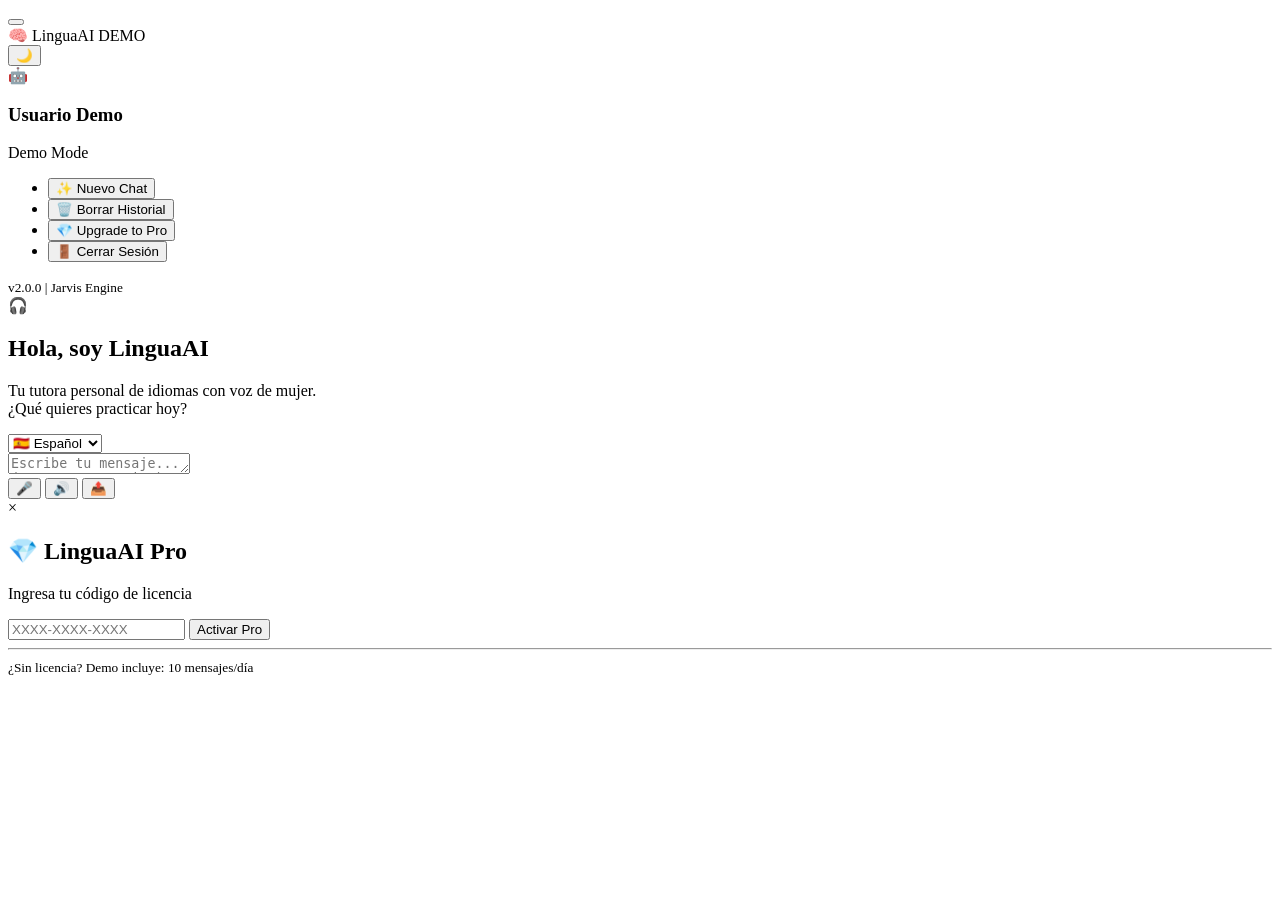
==== index.html @ a66053a5 "Create index.html" ====
<!DOCTYPE html>
<html lang="es">
<head>
    <meta charset="UTF-8">
    <meta name="viewport" content="width=device-width, initial-scale=1.0, viewport-fit=cover">
    <meta name="theme-color" content="#0a0a0a">
    <meta name="apple-mobile-web-app-capable" content="yes">
    <meta name="apple-mobile-web-app-status-bar-style" content="black-translucent">
    <title>LinguaAI - Tu tutor inteligente</title>
    <link rel="manifest" href="manifest.json">
    <link rel="stylesheet" href="css/style.css">
    <link href="https://fonts.googleapis.com/css2?family=Inter:ital,wght@0,100..900;1,100..900&display=swap" rel="stylesheet">
</head>
<body>
    <div class="app-container">
        <!-- Header con hamburguesa -->
        <header class="glass-header">
            <button class="hamburger" id="hamburgerBtn" aria-label="Menú">
                <span></span><span></span><span></span>
            </button>
            <div class="logo">
                <span class="logo-icon">🧠</span>
                <span class="logo-text">Lingua<span class="ai-glow">AI</span></span>
                <span class="badge-demo" id="versionBadge">DEMO</span>
            </div>
            <button class="theme-toggle" id="themeToggle" aria-label="Modo claro/oscuro">🌙</button>
        </header>

        <!-- Menú hamburguesa lateral -->
        <div class="menu-overlay" id="menuOverlay"></div>
        <nav class="side-menu" id="sideMenu">
            <div class="menu-header">
                <div class="menu-avatar">🤖</div>
                <h3 id="userEmailDisplay">Usuario Demo</h3>
                <span class="license-status" id="licenseStatus">Demo Mode</span>
            </div>
            <ul class="menu-items">
                <li><button class="menu-item" id="menuNewChat">✨ Nuevo Chat</button></li>
                <li><button class="menu-item" id="menuClearHistory">🗑️ Borrar Historial</button></li>
                <li><button class="menu-item" id="menuUpgrade">💎 Upgrade to Pro</button></li>
                <li><button class="menu-item" id="menuLogout">🚪 Cerrar Sesión</button></li>
            </ul>
            <div class="menu-footer">
                <small>v2.0.0 | Jarvis Engine</small>
            </div>
        </nav>

        <!-- Chat principal -->
        <main class="chat-main">
            <div class="chat-messages" id="chatMessages">
                <div class="welcome-message">
                    <div class="ai-icon">🎧</div>
                    <h2>Hola, soy <span class="ai-glow">LinguaAI</span></h2>
                    <p>Tu tutora personal de idiomas con voz de mujer.<br>¿Qué quieres practicar hoy?</p>
                </div>
            </div>
            
            <div class="input-area glass">
                <div class="language-selector">
                    <select id="languageSelect">
                        <option value="Spanish">🇪🇸 Español</option>
                        <option value="English">🇬🇧 English</option>
                        <option value="French">🇫🇷 Français</option>
                        <option value="German">🇩🇪 Deutsch</option>
                        <option value="Italian">🇮🇹 Italiano</option>
                        <option value="Japanese">🇯🇵 日本語</option>
                    </select>
                </div>
                <div class="input-wrapper">
                    <textarea id="userInput" placeholder="Escribe tu mensaje... (Enter para enviar)" rows="1"></textarea>
                    <div class="input-buttons">
                        <button id="voiceBtn" class="icon-btn" title="Entrada de voz">🎤</button>
                        <button id="speakerBtn" class="icon-btn" title="Escuchar respuesta">🔊</button>
                        <button id="sendBtn" class="send-btn">📤</button>
                    </div>
                </div>
                <div class="voice-status" id="voiceStatus"></div>
            </div>
        </main>
    </div>

    <!-- Modal Upgrade -->
    <div class="modal" id="upgradeModal">
        <div class="modal-content glass">
            <span class="close">&times;</span>
            <h2>💎 LinguaAI Pro</h2>
            <p>Ingresa tu código de licencia</p>
            <input type="text" id="licenseCode" placeholder="XXXX-XXXX-XXXX">
            <button id="activatePro">Activar Pro</button>
            <hr>
            <small>¿Sin licencia? Demo incluye: 10 mensajes/día</small>
        </div>
    </div>

    <script src="js/auth.js"></script>
    <script src="js/chat.js"></script>
    <script src="js/theme.js"></script>
    <script src="js/hamburger.js"></script>
    <script src="js/app.js"></script>
</body>
</html>
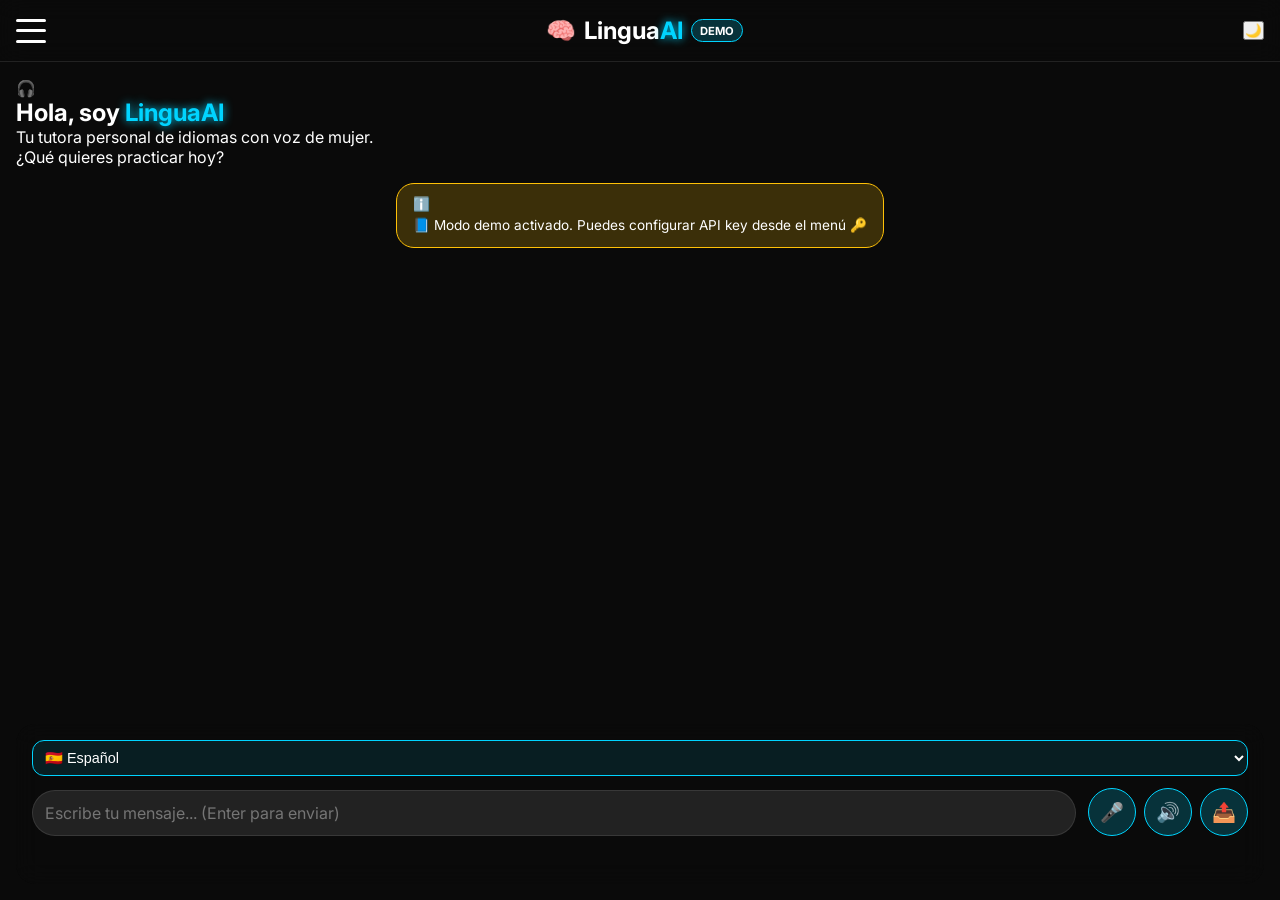
==== commit ce0dcf36: "Add button for API Key configuration in menu" ====
--- a/index.html
+++ b/index.html
@@ -37,6 +37,7 @@
             <ul class="menu-items">
                 <li><button class="menu-item" id="menuNewChat">✨ Nuevo Chat</button></li>
                 <li><button class="menu-item" id="menuClearHistory">🗑️ Borrar Historial</button></li>
+                <li><button class="menu-item" id="menuApiKey">🔑 Configurar API Key</button></li>  <!-- 👈 NUEVO -->
                 <li><button class="menu-item" id="menuUpgrade">💎 Upgrade to Pro</button></li>
                 <li><button class="menu-item" id="menuLogout">🚪 Cerrar Sesión</button></li>
             </ul>
--- a/css/style.css
+++ b/css/style.css
@@ -0,0 +1,384 @@
+:root {
+    --bg-dark: #0a0a0a;
+    --bg-light: #f5f5f7;
+    --glass-dark: rgba(10, 10, 10, 0.8);
+    --glass-light: rgba(255, 255, 255, 0.8);
+    --neon-blue: #00d4ff;
+    --neon-purple: #7c3aed;
+    --text-dark: #1a1a1a;
+    --text-light: #ffffff;
+    --border: rgba(255, 255, 255, 0.1);
+}
+
+* {
+    margin: 0;
+    padding: 0;
+    box-sizing: border-box;
+}
+
+body {
+    font-family: 'Inter', sans-serif;
+    background: var(--bg-dark);
+    color: var(--text-light);
+    transition: all 0.3s ease;
+    overflow: hidden;
+    height: 100vh;
+}
+
+body.light {
+    --bg-dark: #f5f5f7;
+    --glass-dark: rgba(255, 255, 255, 0.9);
+    --text-dark: #1a1a1a;
+    --text-light: #1a1a1a;
+    background: var(--bg-dark);
+    color: var(--text-dark);
+}
+
+.app-container {
+    height: 100vh;
+    display: flex;
+    flex-direction: column;
+    position: relative;
+}
+
+/* Header estilo Jarvis */
+.glass-header {
+    backdrop-filter: blur(12px);
+    background: var(--glass-dark);
+    border-bottom: 1px solid var(--border);
+    padding: 1rem;
+    display: flex;
+    justify-content: space-between;
+    align-items: center;
+    position: relative;
+    z-index: 100;
+}
+
+.logo {
+    font-size: 1.5rem;
+    font-weight: 700;
+    display: flex;
+    align-items: center;
+    gap: 0.5rem;
+}
+
+.ai-glow {
+    color: var(--neon-blue);
+    text-shadow: 0 0 10px var(--neon-blue);
+    animation: pulse 2s infinite;
+}
+
+@keyframes pulse {
+    0%, 100% { opacity: 1; }
+    50% { opacity: 0.7; }
+}
+
+.badge-demo {
+    font-size: 0.7rem;
+    background: rgba(0, 212, 255, 0.2);
+    padding: 0.2rem 0.5rem;
+    border-radius: 20px;
+    border: 1px solid var(--neon-blue);
+}
+
+/* Hamburguesa */
+.hamburger {
+    width: 30px;
+    height: 24px;
+    background: none;
+    border: none;
+    cursor: pointer;
+    display: flex;
+    flex-direction: column;
+    justify-content: space-between;
+    z-index: 200;
+    position: relative;
+}
+
+.hamburger span {
+    width: 100%;
+    height: 3px;
+    background: var(--text-light);
+    transition: all 0.3s;
+    border-radius: 3px;
+}
+
+.hamburger.active span:nth-child(1) {
+    transform: rotate(45deg) translate(8px, 8px);
+}
+
+.hamburger.active span:nth-child(2) {
+    opacity: 0;
+}
+
+.hamburger.active span:nth-child(3) {
+    transform: rotate(-45deg) translate(8px, -8px);
+}
+
+/* Menú lateral */
+.menu-overlay {
+    position: fixed;
+    top: 0;
+    left: 0;
+    width: 100%;
+    height: 100%;
+    background: rgba(0, 0, 0, 0.7);
+    backdrop-filter: blur(4px);
+    z-index: 150;
+    display: none;
+}
+
+.menu-overlay.active {
+    display: block;
+}
+
+.side-menu {
+    position: fixed;
+    top: 0;
+    left: -300px;
+    width: 280px;
+    height: 100%;
+    background: var(--glass-dark);
+    backdrop-filter: blur(20px);
+    z-index: 200;
+    transition: left 0.3s ease;
+    display: flex;
+    flex-direction: column;
+    padding: 1.5rem;
+    gap: 2rem;
+    border-right: 1px solid var(--border);
+}
+
+.side-menu.active {
+    left: 0;
+}
+
+.menu-items {
+    list-style: none;
+    display: flex;
+    flex-direction: column;
+    gap: 1rem;
+}
+
+.menu-item {
+    background: none;
+    border: none;
+    color: var(--text-light);
+    padding: 0.75rem;
+    text-align: left;
+    font-size: 1rem;
+    cursor: pointer;
+    border-radius: 8px;
+    transition: background 0.2s;
+    width: 100%;
+}
+
+.menu-item:hover {
+    background: rgba(0, 212, 255, 0.1);
+}
+
+/* Chat */
+.chat-main {
+    flex: 1;
+    display: flex;
+    flex-direction: column;
+    overflow: hidden;
+    padding: 1rem;
+}
+
+.chat-messages {
+    flex: 1;
+    overflow-y: auto;
+    display: flex;
+    flex-direction: column;
+    gap: 1rem;
+    padding-bottom: 1rem;
+}
+
+.message {
+    max-width: 80%;
+    padding: 0.75rem 1rem;
+    border-radius: 18px;
+    animation: fadeIn 0.3s;
+}
+
+@keyframes fadeIn {
+    from { opacity: 0; transform: translateY(10px); }
+    to { opacity: 1; transform: translateY(0); }
+}
+
+.message.user {
+    align-self: flex-end;
+    background: linear-gradient(135deg, var(--neon-blue), var(--neon-purple));
+    color: white;
+}
+
+.message.ai {
+    align-self: flex-start;
+    background: var(--glass-dark);
+    border: 1px solid var(--border);
+}
+
+.input-area {
+    padding: 1rem;
+    border-radius: 20px;
+    background: var(--glass-dark);
+    backdrop-filter: blur(12px);
+    margin-top: 1rem;
+    position: relative;
+    z-index: 10;
+}
+.language-selector {
+    margin-bottom: 0.75rem;
+}
+
+.language-selector select {
+    width: 100%;
+    padding: 0.5rem;
+    background: rgba(0, 212, 255, 0.1);
+    border: 1px solid var(--neon-blue);
+    border-radius: 12px;
+    color: inherit;
+    font-size: 0.9rem;
+}
+.input-wrapper {
+    display: flex;
+    gap: 0.75rem;
+    align-items: flex-end;
+    flex-wrap: wrap;
+}
+
+textarea {
+    flex: 1;
+    min-width: 150px;
+    background: rgba(255, 255, 255, 0.1);
+    border: 1px solid var(--border);
+    border-radius: 24px;
+    padding: 0.75rem;
+    color: inherit;
+    font-family: inherit;
+    resize: none;
+    font-size: 1rem;
+    max-height: 100px;
+}
+
+.input-buttons {
+    display: flex;
+    gap: 0.5rem;
+    flex-shrink: 0;
+}
+
+.icon-btn, .send-btn {
+    background: rgba(0, 212, 255, 0.2);
+    border: 1px solid var(--neon-blue);
+    border-radius: 50%;
+    width: 48px;
+    height: 48px;
+    cursor: pointer;
+    font-size: 1.2rem;
+    transition: all 0.2s;
+    display: flex;
+    align-items: center;
+    justify-content: center;
+    flex-shrink: 0;
+}
+
+.icon-btn:hover, .send-btn:hover {
+    background: var(--neon-blue);
+    transform: scale(1.05);
+}
+
+/* Modal */
+.modal {
+    display: none;
+    position: fixed;
+    top: 0;
+    left: 0;
+    width: 100%;
+    height: 100%;
+    background: rgba(0, 0, 0, 0.8);
+    backdrop-filter: blur(10px);
+    z-index: 1000;
+    justify-content: center;
+    align-items: center;
+}
+
+.modal-content {
+    background: var(--glass-dark);
+    border-radius: 24px;
+    padding: 2rem;
+    max-width: 400px;
+    width: 90%;
+    text-align: center;
+}
+/* Responsive para móvil */
+@media (max-width: 600px) {
+    .input-wrapper {
+        flex-direction: column;
+        align-items: stretch;
+    }
+    
+    .input-buttons {
+        justify-content: flex-end;
+    }
+    
+    textarea {
+        width: 100%;
+    }
+    
+    .icon-btn, .send-btn {
+        width: 44px;
+        height: 44px;
+    }
+}
+/* Añadir a style.css */
+.message {
+    max-width: 85%;
+    padding: 0.75rem 1rem;
+    border-radius: 18px;
+    animation: fadeIn 0.3s ease;
+    margin-bottom: 0.5rem;
+}
+
+.message.ai {
+    align-self: flex-start;
+    background: linear-gradient(135deg, rgba(0, 212, 255, 0.1), rgba(124, 58, 237, 0.1));
+    border-left: 3px solid var(--neon-blue);
+}
+
+.message.user {
+    align-self: flex-end;
+    background: linear-gradient(135deg, var(--neon-blue), var(--neon-purple));
+    color: white;
+}
+
+.message.system {
+    align-self: center;
+    background: rgba(255, 193, 7, 0.2);
+    border: 1px solid #ffc107;
+    font-size: 0.85rem;
+    max-width: 90%;
+}
+
+.message.typing {
+    background: rgba(0, 212, 255, 0.05);
+}
+
+.dots {
+    font-size: 1.2rem;
+    letter-spacing: 2px;
+}
+
+.message-content {
+    margin-top: 0.25rem;
+    line-height: 1.4;
+    word-wrap: break-word;
+    white-space: pre-wrap;
+}
+
+.voice-status {
+    margin-top: 0.5rem;
+    font-size: 0.8rem;
+    text-align: center;
+    min-height: 24px;
+}
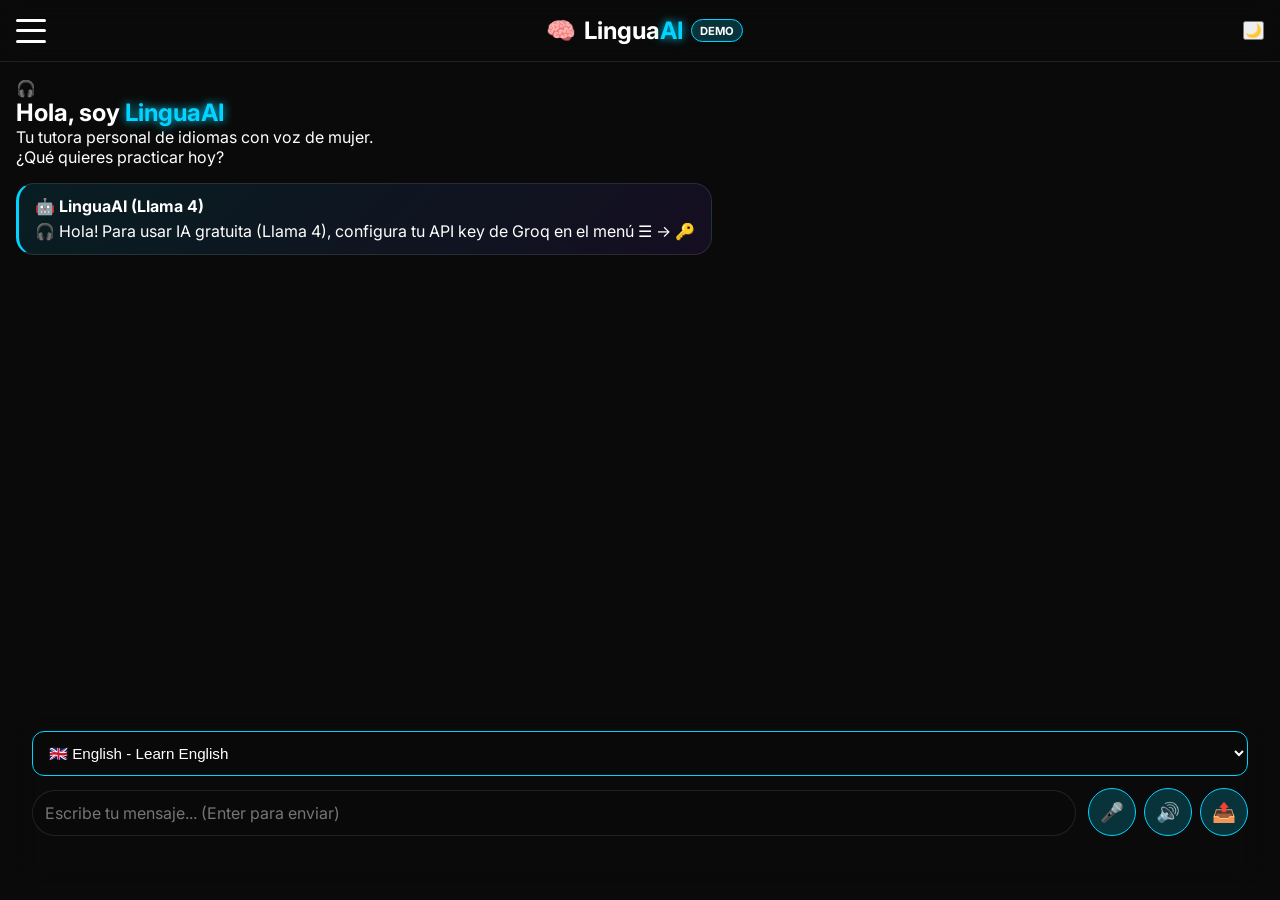
==== commit 106dc1ec: "Update index.html" ====
--- a/index.html
+++ b/index.html
@@ -35,6 +35,10 @@
                 <span class="license-status" id="licenseStatus">Demo Mode</span>
             </div>
             <ul class="menu-items">
+            <!-- Agregar después del header, antes del chat-main -->
+            <div class="usage-indicator" id="usageIndicator">
+                <span id="remainingMessages">10</span> mensajes restantes hoy
+            </div>            
                 <li><button class="menu-item" id="menuNewChat">✨ Nuevo Chat</button></li>
                 <li><button class="menu-item" id="menuClearHistory">🗑️ Borrar Historial</button></li>
                 <li><button class="menu-item" id="menuApiKey">🔑 Configurar API Key</button></li>  <!-- 👈 NUEVO -->
@@ -58,13 +62,13 @@
             
             <div class="input-area glass">
                 <div class="language-selector">
-                    <select id="languageSelect">
-                        <option value="Spanish">🇪🇸 Español</option>
-                        <option value="English">🇬🇧 English</option>
-                        <option value="French">🇫🇷 Français</option>
-                        <option value="German">🇩🇪 Deutsch</option>
-                        <option value="Italian">🇮🇹 Italiano</option>
-                        <option value="Japanese">🇯🇵 日本語</option>
+                    <select id="languageSelect" style="width: 100%;">
+                        <option value="Spanish">🇪🇸 Español - Aprende Español</option>
+                        <option value="English" selected>🇬🇧 English - Learn English</option>
+                        <option value="French">🇫🇷 Français - Apprendre le Français</option>
+                        <option value="German">🇩🇪 Deutsch - Lerne Deutsch</option>
+                        <option value="Italian">🇮🇹 Italiano - Impara Italiano</option>
+                        <option value="Japanese">🇯🇵 日本語 - 日本語を学ぶ</option>
                     </select>
                 </div>
                 <div class="input-wrapper">
--- a/css/style.css
+++ b/css/style.css
@@ -234,13 +234,104 @@
 
 .language-selector select {
     width: 100%;
-    padding: 0.5rem;
-    background: rgba(0, 212, 255, 0.1);
+    padding: 0.75rem;
+    background: rgba(10, 10, 10, 0.8);
     border: 1px solid var(--neon-blue);
     border-radius: 12px;
-    color: inherit;
-    font-size: 0.9rem;
-}
+    color: #ffffff;
+    font-size: 0.95rem;
+    font-weight: 500;
+    cursor: pointer;
+    transition: all 0.3s ease;
+    backdrop-filter: blur(10px);
+}
+
+/* Opciones del selector */
+.language-selector select option {
+    background: #1a1a1a;
+    color: #ffffff;
+    padding: 0.5rem;
+}
+
+/* Hover */
+.language-selector select:hover {
+    background: rgba(0, 212, 255, 0.15);
+    border-color: #00d4ff;
+    box-shadow: 0 0 8px rgba(0, 212, 255, 0.3);
+}
+
+/* Focus */
+.language-selector select:focus {
+    outline: none;
+    border-color: #00d4ff;
+    box-shadow: 0 0 12px rgba(0, 212, 255, 0.4);
+}
+/* ========== MODO CLARO ========== */
+body.light .language-selector select {
+    background: rgba(255, 255, 255, 0.9);
+    color: #1a1a1a;
+    border-color: #7c3aed;
+}
+
+body.light .language-selector select option {
+    background: #ffffff;
+    color: #1a1a1a;
+}
+
+body.light .language-selector select:hover {
+    background: rgba(124, 58, 237, 0.1);
+    border-color: #7c3aed;
+}
+
+/* ========== ESTILOS ADICIONALES PARA CONSISTENCIA ========== */
+
+/* Input de texto */
+textarea {
+    background: rgba(10, 10, 10, 0.6);
+    color: #ffffff;
+    border: 1px solid rgba(255, 255, 255, 0.2);
+}
+
+body.light textarea {
+    background: rgba(255, 255, 255, 0.8);
+    color: #1a1a1a;
+    border: 1px solid rgba(0, 0, 0, 0.2);
+}
+
+/* Botones */
+.icon-btn, .send-btn {
+    background: rgba(0, 212, 255, 0.15);
+    color: #ffffff;
+}
+
+body.light .icon-btn, 
+body.light .send-btn {
+    background: rgba(0, 212, 255, 0.2);
+    color: #1a1a1a;
+}
+
+/* Mensajes */
+.message.ai {
+    background: rgba(0, 212, 255, 0.08);
+    color: #ffffff;
+}
+
+body.light .message.ai {
+    background: rgba(0, 212, 255, 0.1);
+    color: #1a1a1a;
+}
+
+/* Glass effect general */
+.glass, .glass-header {
+    background: rgba(10, 10, 10, 0.7);
+    backdrop-filter: blur(12px);
+}
+
+body.light .glass,
+body.light .glass-header {
+    background: rgba(255, 255, 255, 0.8);
+}
+
 .input-wrapper {
     display: flex;
     gap: 0.75rem;
@@ -382,3 +473,80 @@
     text-align: center;
     min-height: 24px;
 }
+/* Indicador de uso */
+.usage-indicator {
+    text-align: center;
+    padding: 0.5rem;
+    font-size: 0.8rem;
+    background: rgba(0, 212, 255, 0.1);
+    border-radius: 20px;
+    margin: 0 1rem 0.5rem 1rem;
+}
+
+.usage-indicator span {
+    color: #00d4ff;
+    font-weight: bold;
+    font-size: 1rem;
+}
+/* Animaciones para la app */
+@keyframes slideInUp {
+    from {
+        transform: translateX(-50%) translateY(20px);
+        opacity: 0;
+    }
+    to {
+        transform: translateX(-50%) translateY(0);
+        opacity: 1;
+    }
+}
+
+.toast {
+    animation: slideInUp 0.3s ease;
+}
+
+.language-notification {
+    animation: fadeInOut 2s ease;
+}
+
+@keyframes fadeInOut {
+    0% { opacity: 0; transform: translateX(-50%) translateY(10px); }
+    15% { opacity: 1; transform: translateX(-50%) translateY(0); }
+    85% { opacity: 1; transform: translateX(-50%) translateY(0); }
+    100% { opacity: 0; transform: translateX(-50%) translateY(-10px); }
+}
+
+/* Botón de instalación flotante */
+.install-btn {
+    animation: pulse 2s infinite;
+}
+
+/* Scrollbar personalizado */
+.chat-messages::-webkit-scrollbar {
+    width: 6px;
+}
+
+.chat-messages::-webkit-scrollbar-track {
+    background: rgba(255, 255, 255, 0.05);
+    border-radius: 10px;
+}
+
+.chat-messages::-webkit-scrollbar-thumb {
+    background: rgba(0, 212, 255, 0.5);
+    border-radius: 10px;
+}
+
+.chat-messages::-webkit-scrollbar-thumb:hover {
+    background: rgba(0, 212, 255, 0.8);
+}
+
+/* Efecto de carga para los mensajes */
+.message {
+    animation: fadeIn 0.3s ease;
+}
+
+/* Indicador de escritura */
+.message.typing .dots {
+    display: inline-block;
+    min-width: 30px;
+    letter-spacing: 2px;
+}
